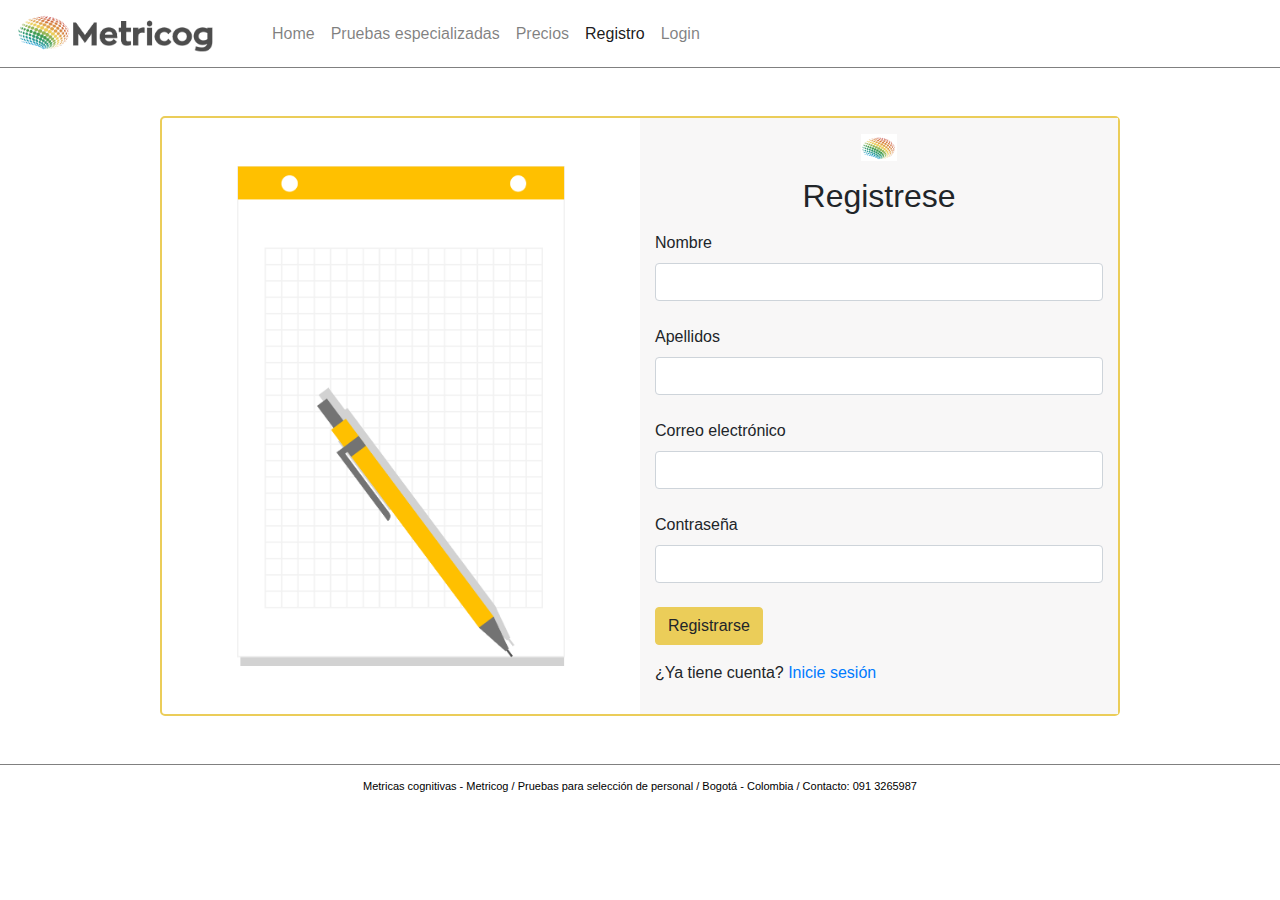
==== registro.html @ 05744ce2 "Entrega modulo 1" ====
<!DOCTYPE html>
<html lang="es">

<head>
  <meta charset="UTF-8">
  <meta http-equiv="X-UA-Compatible" content="IE=edge">
  <meta name="viewport" content="width=device-width, initial-scale=1.0">
  <title>Registrese</title>
  <link rel="icon" type="image/png" href="./Imagenes/favicon.png" />
  <link rel="stylesheet" href="https://cdn.jsdelivr.net/npm/bootstrap@4.3.1/dist/css/bootstrap.min.css"
    integrity="sha384-ggOyR0iXCbMQv3Xipma34MD+dH/1fQ784/j6cY/iJTQUOhcWr7x9JvoRxT2MZw1T" crossorigin="anonymous">
  <link rel="stylesheet" href="./registro.css">
</head>

<body>
  <nav class="navbar navbar-expand-lg navbar-light" id="navegacion">
    <img class="logo" src="./Imagenes/logo.png" alt="Logo">
    <button class="navbar-toggler" type="button" data-toggle="collapse" data-target="#navbarNav"
      aria-controls="navbarNav" aria-expanded="false" aria-label="Toggle navigation">
      <span class="navbar-toggler-icon"></span>
    </button>
    <div class="collapse navbar-collapse" id="navbarNav">
      <ul class="navbar-nav ml-5">
        <li class="nav-item">
          <a class="nav-link" href="./index.html">Home</a>
        </li>
        <li class="nav-item">
          <a class="nav-link" href="./pruebas.html">Pruebas especializadas</a>
        </li>
        <li class="nav-item">
          <a class="nav-link" href="./precios.html">Precios</a>
        </li>
        <li class="nav-item active">
          <a class="nav-link" href="./registro.html">Registro</a>
        </li>
        <li class="nav-item">
          <a class="nav-link" href="./login.html">Login</a>
        </li>
      </ul>
    </div>
  </nav>

  <div class="MensajeRegistro">

  </div>

  <div class="container my-5 w-75">
    <div class="row">
      <div class="columna1 col text-center col-12 col-sm-12 col-md-6 col-lg-6 col-xl-6 mb-6">
        <img class="registro my-5" src="./Imagenes/registro.png" alt="registro">
      </div>
      <div class="columna2 col col-12 col-sm-12 col-md-6 col-lg-6 col-xl-6 mb-6">
        <div class="text-center">
          <img class="mt-3" src="./Imagenes/favicon.png" alt="logo2">
        </div>
        <h2 class="fw-bold text-center pt-3 mb-3">Registrese</h2>

        <div>
          <div class="mb-4">
            <label for="nombre" class="form-label">Nombre</label>
            <input type="text" class="form-control" id="nombre">
          </div>
          <div class="mb-4">
            <label for="Apellidos" class="form-label">Apellidos</label>
            <input type="text" class="form-control" id="apellidos">
          </div>
          <div class="mb-4">
            <label for="email" class="form-label">Correo electrónico</label>
            <input type="email" class="form-control" id="email">
          </div>
          <div class="mb-4">
            <label for="password" class="form-label">Contraseña</label>
            <input type="password" class="form-control" id="password">
          </div>
          <div class="d-grid">
            <button type="submit" class="btn" onclick="GuardarUsuario()">Registrarse</button>
          </div>
          <div class="mt-3 mb-3">
            <span>¿Ya tiene cuenta?<a href="./login.html"> Inicie sesión</a></span><br>
          </div>
        </div>
      </div>
    </div>
  </div>
  <footer>
    <h6>Metricas cognitivas - Metricog / Pruebas para selección de personal / Bogotá - Colombia / Contacto: 091 3265987
    </h6>
  </footer>

  <script src="./registro.js"></script>
  <script src="https://code.jquery.com/jquery-3.3.1.slim.min.js"
    integrity="sha384-q8i/X+965DzO0rT7abK41JStQIAqVgRVzpbzo5smXKp4YfRvH+8abtTE1Pi6jizo"
    crossorigin="anonymous"></script>
  <script src="https://cdn.jsdelivr.net/npm/popper.js@1.14.7/dist/umd/popper.min.js"
    integrity="sha384-UO2eT0CpHqdSJQ6hJty5KVphtPhzWj9WO1clHTMGa3JDZwrnQq4sF86dIHNDz0W1"
    crossorigin="anonymous"></script>
  <script src="https://cdn.jsdelivr.net/npm/bootstrap@4.3.1/dist/js/bootstrap.min.js"
    integrity="sha384-JjSmVgyd0p3pXB1rRibZUAYoIIy6OrQ6VrjIEaFf/nJGzIxFDsf4x0xIM+B07jRM"
    crossorigin="anonymous"></script>
</body>

</html>
---- registro.css ----
.logo{
    width: 200px;
}

footer{
    background: white;
    border-top: solid 1px gray;
    bottom: 0px;
    position: relative;
    left: 0px;
    width: 100%;
    height: 50px;
    font-family: 'Lucida Sans', 'Lucida Sans Regular', 'Lucida Grande', 'Lucida Sans Unicode', Geneva, Verdana, sans-serif;
    text-align: center;
}

footer h6{
    font-size: 11px;
    margin: 15px;
    color: black;
}

#navegacion{
    background: white;
    border-bottom: solid 1px gray;
}

.container{
    border: solid 2px #ebcd59;
    border-radius: 5px;
}

.columna2{
    background: #f8f7f7;
    border-left: #d9dad7;
}

.btn{
    background:  #ebcd59;
    border: solid 1px  #ebcd59;
}

.btn:hover{
    background:  #419c50;
    border: solid 1px #419c50;
}

.registro{
    height: 500px;
}
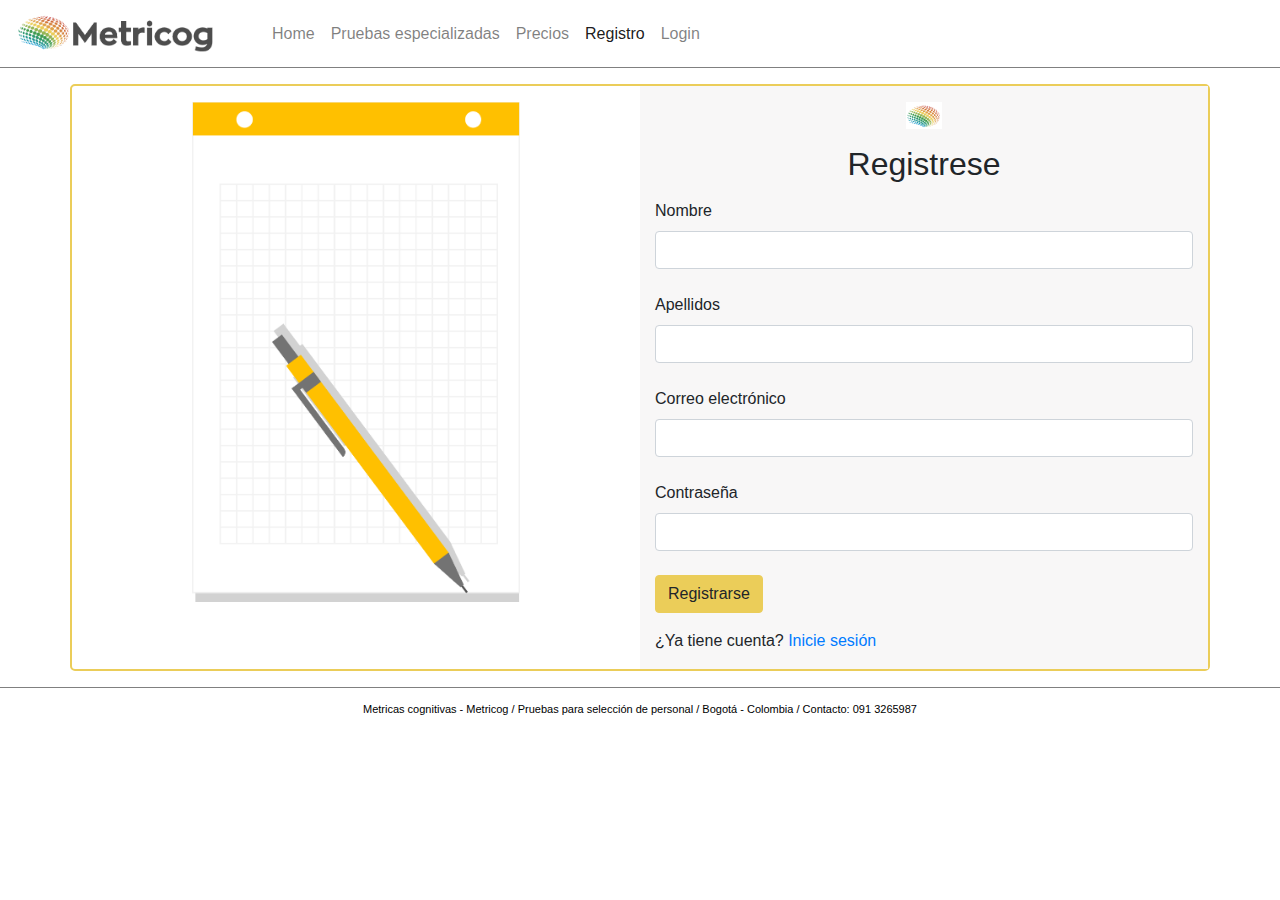
==== commit ec85481f: "Se realizan modificaciones en pruebas.html y registro.html" ====
--- a/registro.html
+++ b/registro.html
@@ -44,10 +44,10 @@
 
   </div>
 
-  <div class="container my-5 w-75">
+  <div class="container my-3 w-100">
     <div class="row">
       <div class="columna1 col text-center col-12 col-sm-12 col-md-6 col-lg-6 col-xl-6 mb-6">
-        <img class="registro my-5" src="./Imagenes/registro.png" alt="registro">
+        <img class="registro my-3" src="./Imagenes/registro.png" alt="registro">
       </div>
       <div class="columna2 col col-12 col-sm-12 col-md-6 col-lg-6 col-xl-6 mb-6">
         <div class="text-center">
